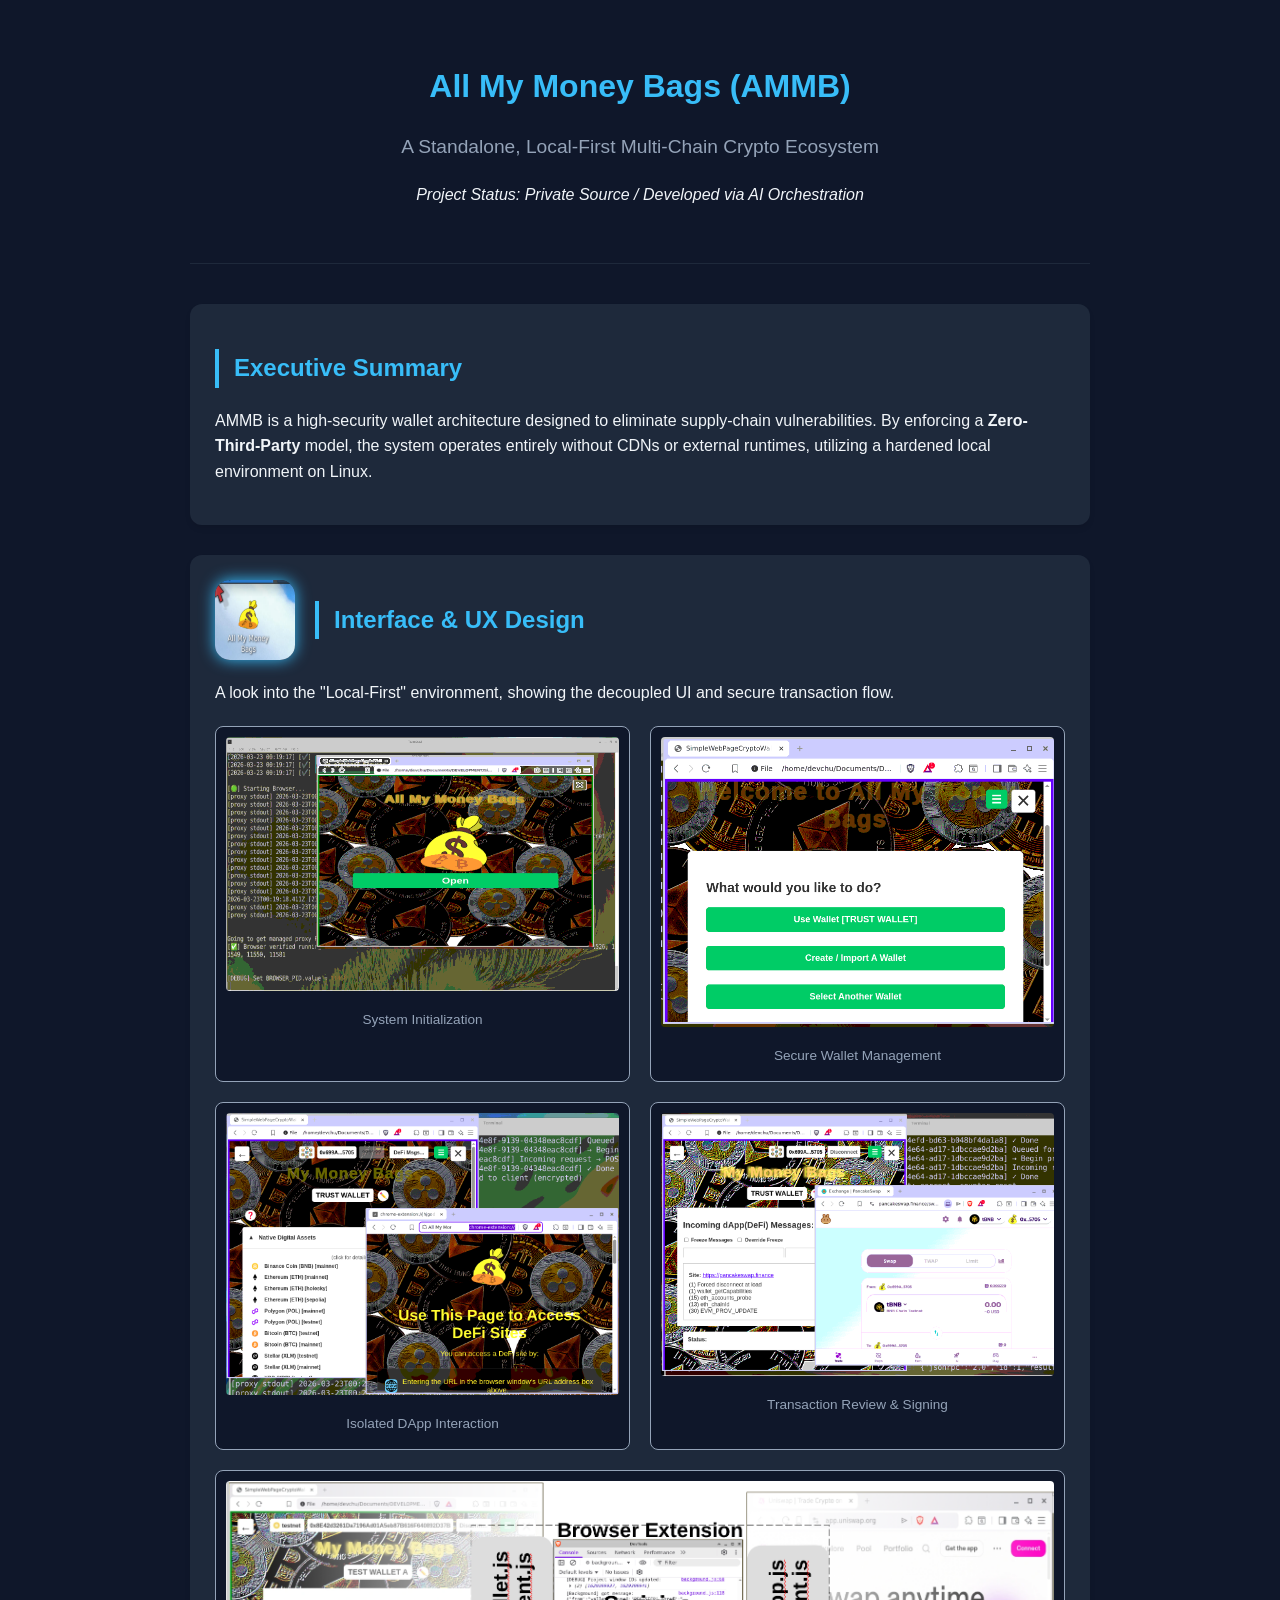
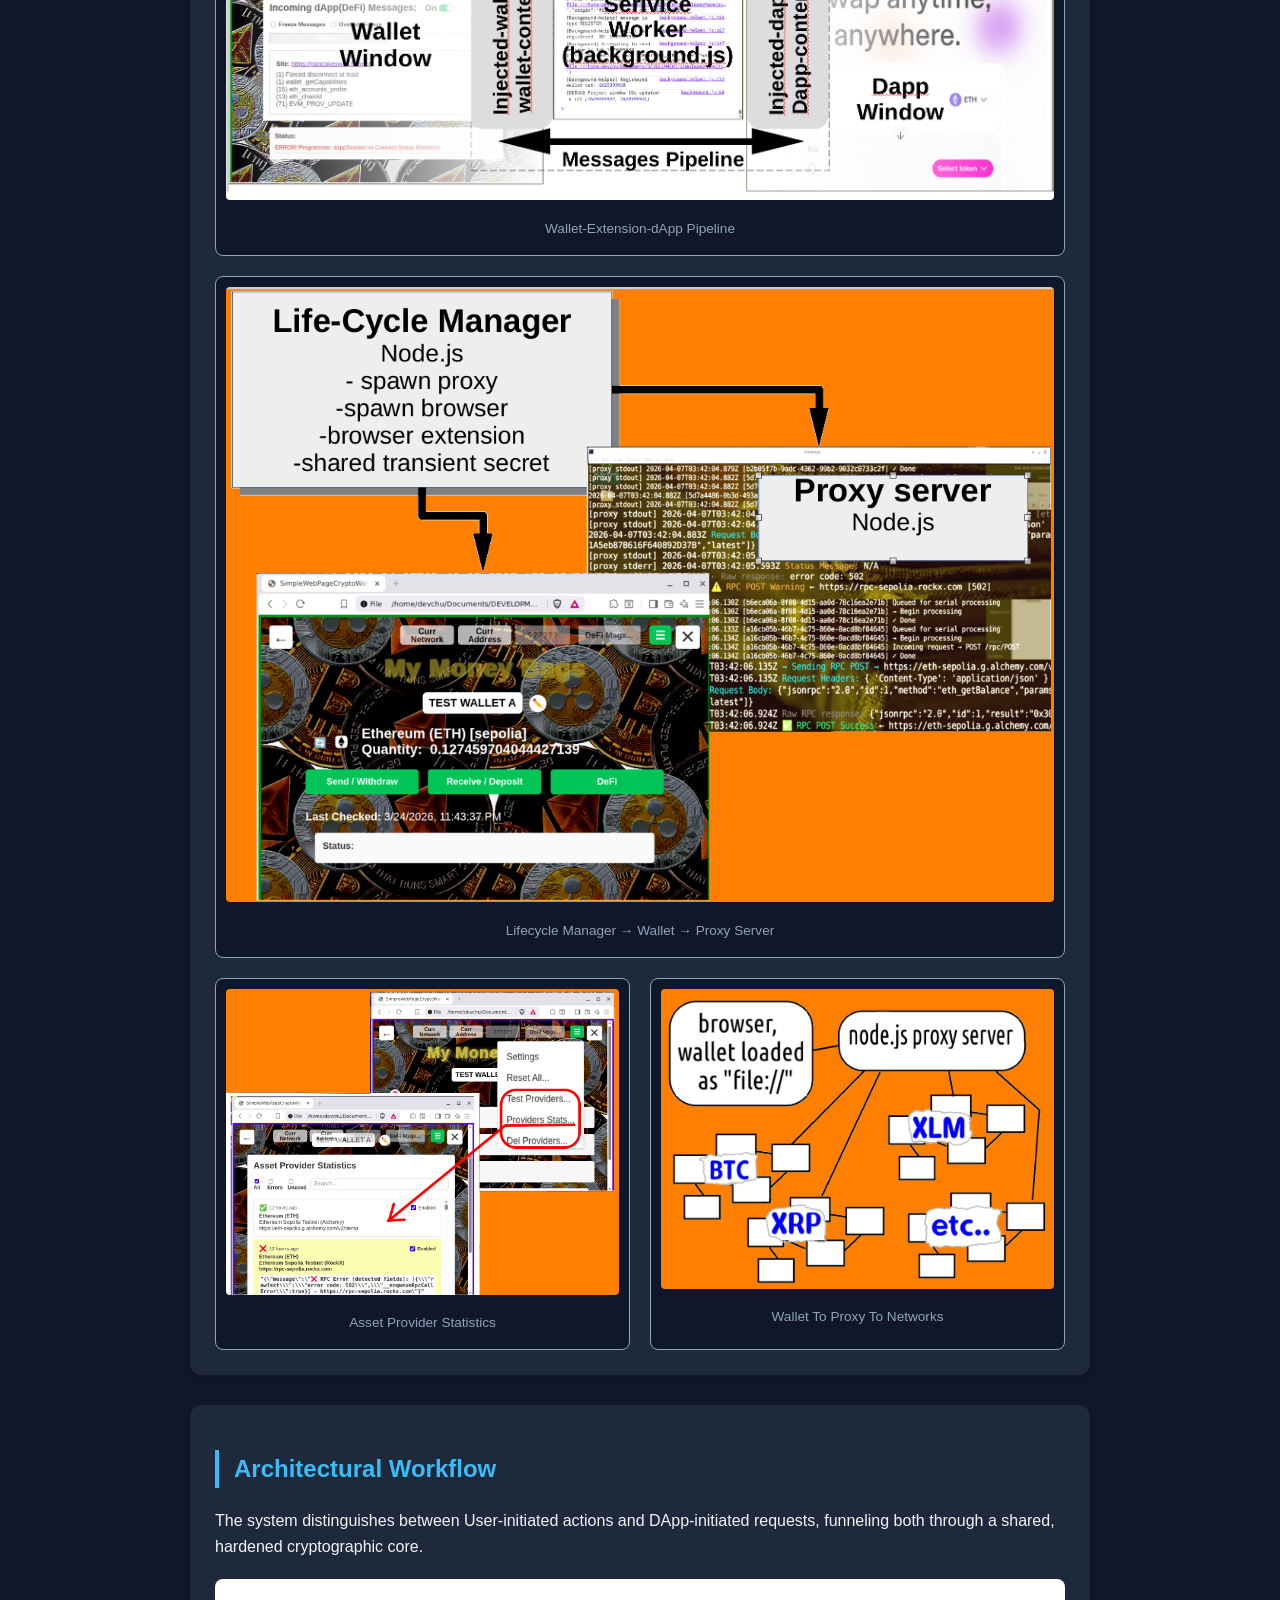
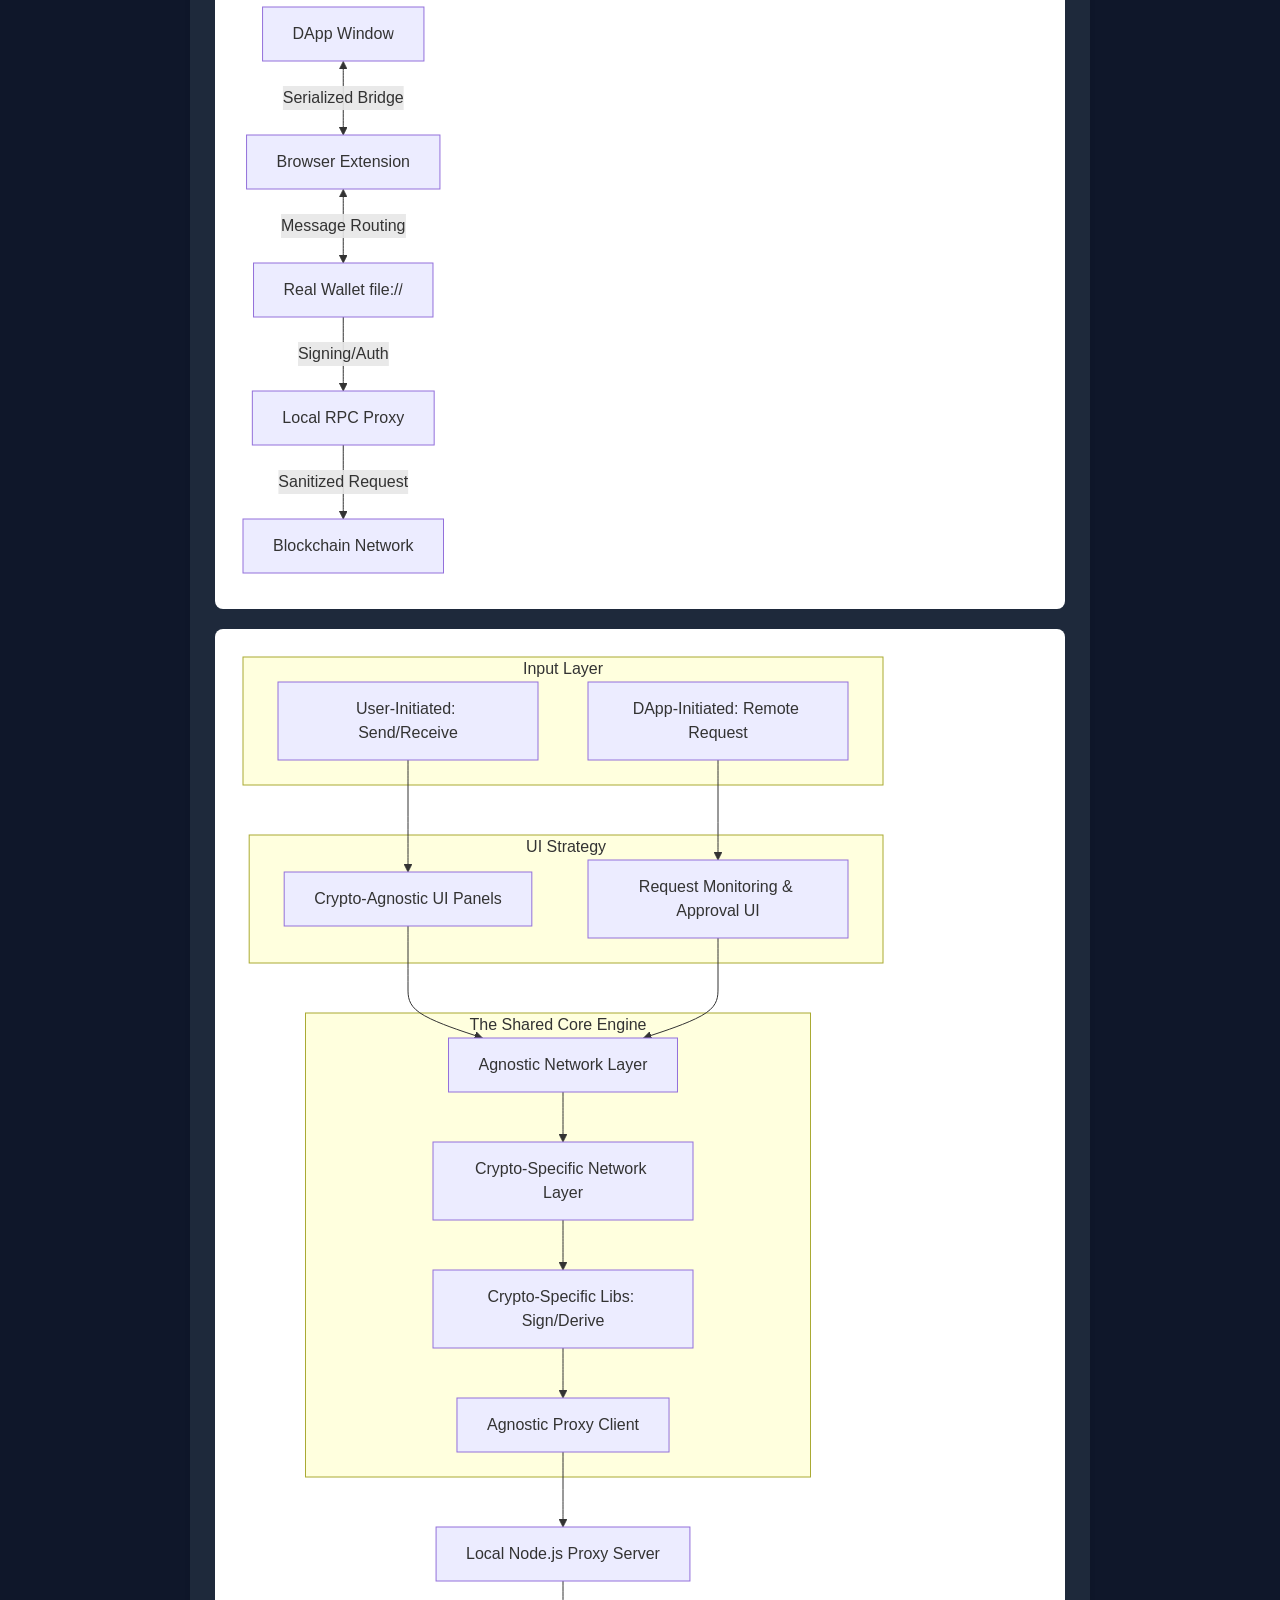
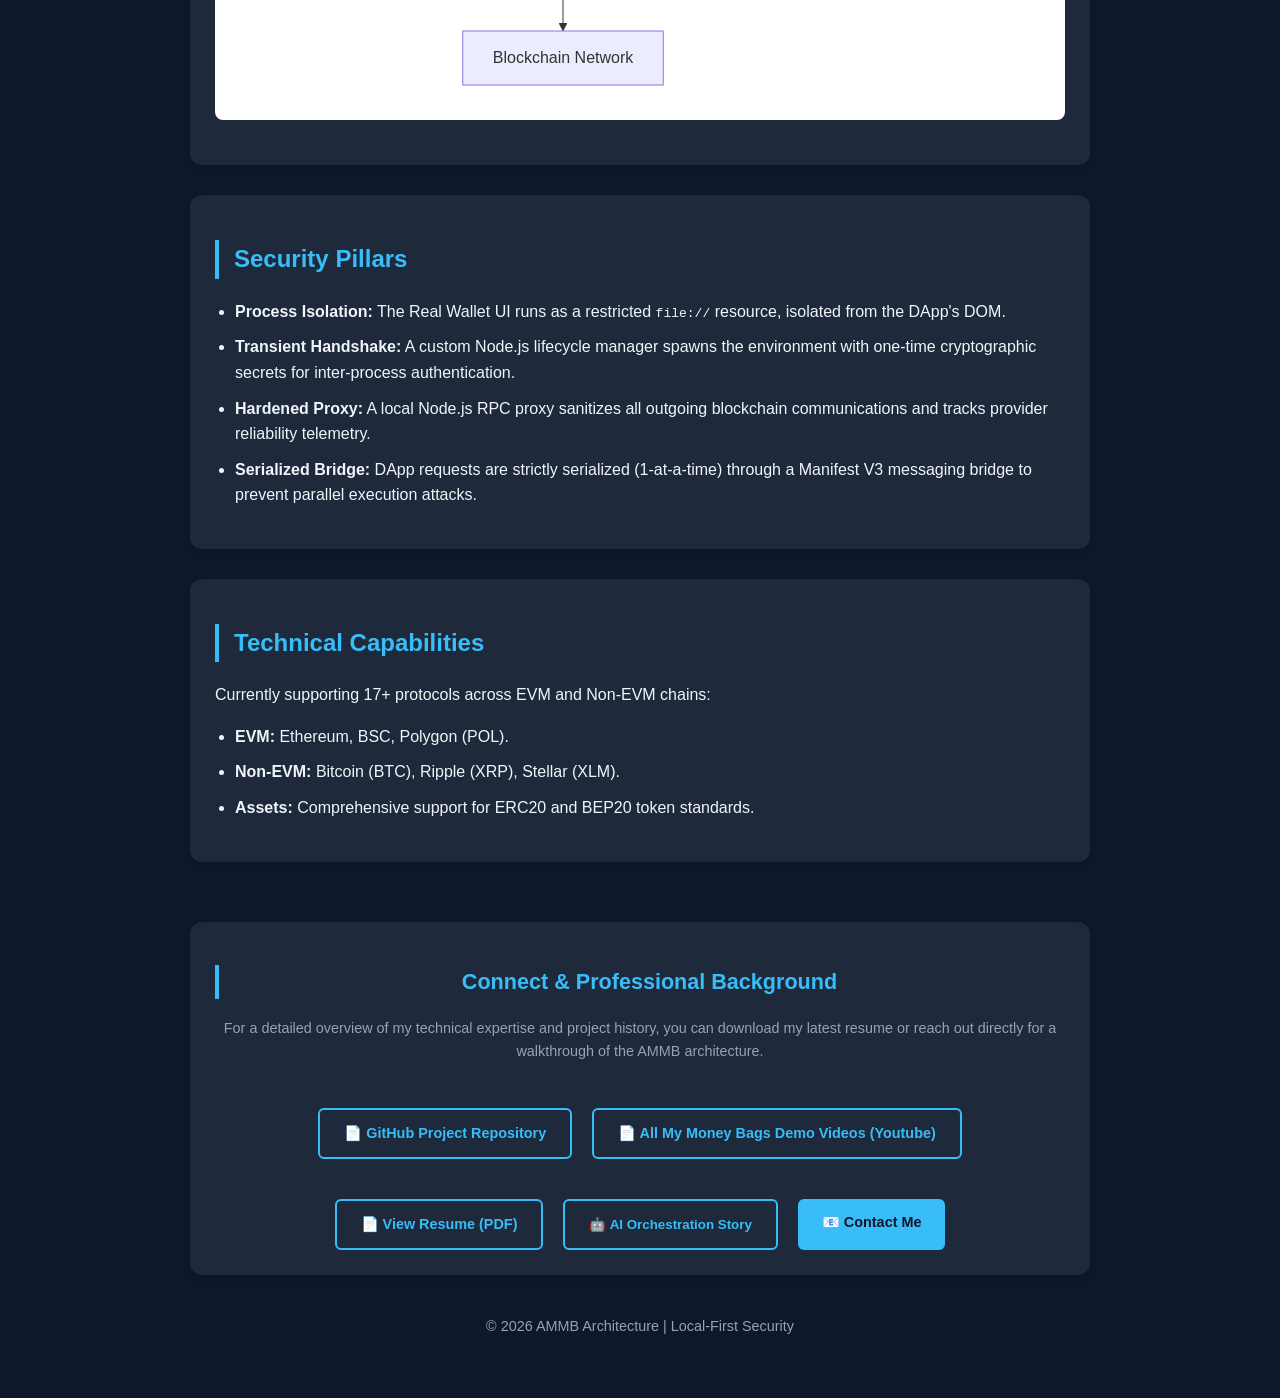
==== index.html @ 020bfd49 "initial commit" ====
<!DOCTYPE html>
<html lang="en">
<head>
    <meta charset="UTF-8">
    <meta name="viewport" content="width=device-width, initial-scale=1.0">
    <title>All My Money Bags | Secure Multi-Chain Architecture</title>
    <link rel="stylesheet" href="index.css" />
    <script src="mermaid.min.js"></script>
</head>
<body>

<div class="container">
    <header>
        <h1>All My Money Bags (AMMB)</h1>
        <p class="tagline">A Standalone, Local-First Multi-Chain Crypto Ecosystem</p>
        <p><em>Project Status: Private Source / Developed via AI Orchestration</em></p>
    </header>

    <section class="card">
        <h2>Executive Summary</h2>
        <p>AMMB is a high-security wallet architecture designed to eliminate supply-chain vulnerabilities. By enforcing a <strong>Zero-Third-Party</strong> model, the system operates entirely without CDNs or external runtimes, utilizing a hardened local environment on Linux.</p>
    </section>

    <section class="card">
        <div class="icon-header">
            <img src="desktop.icon.png" alt="AMMB Logo">
            <h2>Interface & UX Design</h2>
        </div>
        <p>A look into the "Local-First" environment, showing the decoupled UI and secure transaction flow.</p>

        <div class="gallery">
            <div class="gallery-item">
                <img src="starting.app.png" alt="App Launch">
                <p>System Initialization</p>
            </div>
            <div class="gallery-item">
                <img src="select.wallet.png" alt="Wallet Selection">
                <p>Secure Wallet Management</p>
            </div>
            <div class="gallery-item">
                <img src="dapp.1.png" alt="DApp Request">
                <p>Isolated DApp Interaction</p>
            </div>
            <div class="gallery-item">
                <img src="dapp.2.png" alt="Signing Flow">
                <p>Transaction Review & Signing</p>
            </div>
            <div class="gallery-item full-width">
                <img src="wallet-extension-dapp-pipeline.png" alt="Wallet Extension DApp Pipeline">
                <p>Wallet-Extension-dApp Pipeline</p>
            </div>
            <div class="gallery-item full-width">
                <img src="life-cycle-mgr-wallet-proxy-server.png" alt="Lifecycle Manager Wallet Proxy Server">
                <p>Lifecycle Manager → Wallet → Proxy Server</p>
            </div>
            <div class="gallery-item">
                <img src="asset.provider.statistics.jpg" alt="Asset Provider Stats">
                <p>Asset Provider Statistics</p>
            </div>
            <div class="gallery-item">
                <img src="wallet.proxy.networks.jpg" alt="Wallet to Proxy to Networks">
                <p>Wallet To Proxy To Networks</p>
            </div>
        </div>
    </section>

    <section class="card">
        <h2>Architectural Workflow</h2>
        <p>The system distinguishes between User-initiated actions and DApp-initiated requests, funneling both through a shared, hardened cryptographic core.</p>

        <div class="mermaid">
            graph TD
                A[DApp Window] <-->|Serialized Bridge| B[Browser Extension]
                B <-->|Message Routing| C[Real Wallet file://]
                C -->|Signing/Auth| D[Local RPC Proxy]
                D -->|Sanitized Request| E[Blockchain Network]
        </div>

        <div class="mermaid">
            graph TD
                subgraph "Input Layer"
                    User[User-Initiated: Send/Receive]
                    DApp[DApp-Initiated: Remote Request]
                end

                subgraph "UI Strategy"
                    User --> ManualUI[Crypto-Agnostic UI Panels]
                    DApp --> DAppUI[Request Monitoring & Approval UI]
                end

                subgraph "The Shared Core Engine"
                    ManualUI --> AgnosticNet[Agnostic Network Layer]
                    DAppUI --> AgnosticNet
                    AgnosticNet --> CryptoNet[Crypto-Specific Network Layer]
                    CryptoNet --> CryptoLib[Crypto-Specific Libs: Sign/Derive]
                    CryptoLib --> ProxyClient[Agnostic Proxy Client]
                end

                ProxyClient --> ProxyServer[Local Node.js Proxy Server]
                ProxyServer --> Blockchain[Blockchain Network]
        </div>
    </section>

    <section class="card">
        <h2>Security Pillars</h2>
        <ul>
            <li><strong>Process Isolation:</strong> The Real Wallet UI runs as a restricted <code>file://</code> resource, isolated from the DApp's DOM.</li>
            <li><strong>Transient Handshake:</strong> A custom Node.js lifecycle manager spawns the environment with one-time cryptographic secrets for inter-process authentication.</li>
            <li><strong>Hardened Proxy:</strong> A local Node.js RPC proxy sanitizes all outgoing blockchain communications and tracks provider reliability telemetry.</li>
            <li><strong>Serialized Bridge:</strong> DApp requests are strictly serialized (1-at-a-time) through a Manifest V3 messaging bridge to prevent parallel execution attacks.</li>
        </ul>
    </section>

    <section class="card">
        <h2>Technical Capabilities</h2>
        <p>Currently supporting 17+ protocols across EVM and Non-EVM chains:</p>
        <ul>
            <li><strong>EVM:</strong> Ethereum, BSC, Polygon (POL).</li>
            <li><strong>Non-EVM:</strong> Bitcoin (BTC), Ripple (XRP), Stellar (XLM).</li>
            <li><strong>Assets:</strong> Comprehensive support for ERC20 and BEP20 token standards.</li>
        </ul>
    </section>

    <footer class="footer">
        <section class="card">
            <h2>Connect & Professional Background</h2>
            <p>For a detailed overview of my technical expertise and project history, you can download my latest resume or reach out directly for a walkthrough of the AMMB architecture.</p>

            <div class="cta-group">
                <a href="https://github.com/elicorrales/AllMyMoneyBagsCryptoWallet/blob/main/README.md" class="cta-btn secondary" target="_blank">
                    📄 GitHub Project Repository
                </a>

                <a href="https://youtube.com/playlist?list=PL8DQTC0IZtMt-gPWAXvIIGQtCPgY0pz-s&si=zpwm9-ly-qewLOKD" class="cta-btn secondary" target="_blank">
                    📄 All My Money Bags Demo Videos (Youtube)
                </a>

                <a href="The.Latest.Resume.pdf" class="cta-btn secondary" target="_blank">
                    📄 View Resume (PDF)
                </a>

                <button id="openAiModal" class="cta-btn secondary">
                    🤖 AI Orchestration Story
                </button>

                <a href="mailto:e_corrales2003@yahoo.com" class="cta-btn">
                    📧 Contact Me
                </a>
            </div>
        </section>

        <p style="margin-top: 40px;">&copy; 2026 AMMB Architecture | Local-First Security</p>
    </footer>
</div>

<div id="imageModal" class="modal" onclick="this.style.display='none'">
    <img class="modal-content" id="modalImg">
</div>

<!-- AI MODAL -->
<div id="aiOrchestrationModal" class="ai-modal-overlay" onclick="this.style.display='none'">
    <div class="ai-modal-container">

        <div class="ai-modal-header">
            <h2>The Architect’s Framework</h2>
            <p class="tagline">How 40 years of structural wisdom directed the AI velocity.</p>
        </div>

        <div class="ai-grid">
            <div class="ai-step">
                <h3>Beyond "Vibe Coding"</h3>
                <p>I quickly learned that casual prompting fails as complexity scales. I shifted to <strong>Context-First Engineering</strong>: providing precise snippets across all project layers (UI, Network, Lib) to maintain a perfect mental map of the system's state.</p>
            </div>

            <div class="ai-step">
                <h3>The Meld-Filter Strategy</h3>
                <p>No AI code entered the project unchecked. I utilized <strong>Meld</strong> for side-by-side file comparisons, ensuring every line proposed by the AI served the architecture, not just the immediate request.</p>
            </div>

            <div class="ai-step">
                <h3>Atomic Refactoring</h3>
                <p>To prevent "hallucination drift," I kept chat histories short and focused. I acted as the lead architect, enforcing directory separation by layer and feature, while constantly refactoring helper functions for long-term stability.</p>
            </div>

            <div class="ai-step">
                <h3>The "Punt & Regroup" Safety Net</h3>
                <p>Coding with AI requires obsessive version control. When a prompt led down a "rabbit trail," I used <strong>Git</strong> to instantly reset to the last stable commit and regroup with a fresh architectural perspective.</p>
            </div>
        </div>

        <div class="toolchain-section">
            <p class="toolchain-label">ENGINEERING TOOLCHAIN:</p>
            <span class="toolchain-tag">Linux Terminal</span>
            <span class="toolchain-tag">Vim</span>
            <span class="toolchain-tag">Meld (Diff)</span>
            <span class="toolchain-tag">Grep / Find</span>
            <span class="toolchain-tag">Git</span>
        </div>
    </div>
</div>

<script src="index.js" defer></script>

</body>
</html>
---- index.css ----
/* index.css */

:root {
    --bg: #0f172a;
    --card-bg: #1e293b;
    --text: #f1f5f9;
    --accent: #38bdf8;
    --secondary: #94a3b8;
}

body {
    font-family: 'Segoe UI', Tahoma, Geneva, Verdana, sans-serif;
    background-color: var(--bg);
    color: var(--text);
    line-height: 1.6;
    margin: 0;
    padding: 0;
}

.container {
    max-width: 900px;
    margin: 0 auto;
    padding: 40px 20px;
}

header {
    text-align: center;
    border-bottom: 1px solid var(--card-bg);
    padding-bottom: 40px;
    margin-bottom: 40px;
}

h1 { color: var(--accent); margin-bottom: 10px; }
.tagline { font-size: 1.2rem; color: var(--secondary); }

.card {
    background: var(--card-bg);
    padding: 25px;
    border-radius: 12px;
    margin-bottom: 30px;
    box-shadow: 0 4px 6px -1px rgba(0, 0, 0, 0.1);
}

h2 { border-left: 4px solid var(--accent); padding-left: 15px; color: var(--accent); }

.mermaid {
    background: white;
    padding: 20px;
    border-radius: 8px;
    margin: 20px 0;
}

ul { padding-left: 20px; }
li { margin-bottom: 10px; }

.footer {
    text-align: center;
    margin-top: 60px;
    color: var(--secondary);
    font-size: 0.9rem;
}

.cta-btn {
    display: inline-block;
    background: var(--accent);
    color: var(--bg);
    padding: 12px 24px;
    border-radius: 6px;
    text-decoration: none;
    font-weight: bold;
    margin-top: 20px;
}

.cta-btn:hover { opacity: 0.9; }

.gallery {
    display: grid;
    grid-template-columns: repeat(auto-fit, minmax(300px, 1fr));
    gap: 20px;
    margin-top: 20px;
}

.gallery-item {
    background: #0f172a;
    border: 1px solid var(--secondary);
    border-radius: 8px;
    overflow: hidden;
    text-align: center;
    padding: 10px;
}

.gallery-item img {
    max-width: 100%;
    height: auto;
    border-radius: 4px;
    transition: transform 0.3s ease;
    cursor: pointer;
}

.gallery-item img:hover {
    transform: scale(1.02);
}

.gallery-item p {
    font-size: 0.85rem;
    color: var(--secondary);
    margin-top: 10px;
    margin-bottom: 5px;
}

.icon-header {
    display: flex;
    align-items: center;
    gap: 20px;
    margin-bottom: 20px;
}

.icon-header img {
    width: 80px;
    height: 80px;
    border-radius: 15px;
    box-shadow: 0 0 15px var(--accent);
}

.cta-group {
    display: flex;
    justify-content: center;
    gap: 20px;
    flex-wrap: wrap;
    margin-top: 25px;
}

.cta-btn.secondary {
    background: transparent;
    color: var(--accent);
    border: 2px solid var(--accent);
}

.cta-btn.secondary:hover {
    background: var(--accent);
    color: var(--bg);
}

/* IMAGE MODAL */
.modal {
    display: none;
    position: fixed;
    z-index: 1000;
    top: 0;
    left: 0;
    width: 100%;
    height: 100%;
    background-color: rgba(15, 23, 42, 0.95);
    cursor: zoom-out;
    align-items: center;
    justify-content: center;
}

/* Modal Content (The Image) */
.modal-content {
    max-width: 90%;
    max-height: 90%;
    border-radius: 8px;
    box-shadow: 0 0 20px rgba(0, 0, 0, 0.5);
    animation: zoomIn 0.3s ease;
}

@keyframes zoomIn {
    from { transform: scale(0.9); opacity: 0; }
    to { transform: scale(1); opacity: 1; }
}

/* Update gallery items to show they are clickable */
.gallery-item img {
    cursor: pointer;
}

.gallery-item.full-width {
    grid-column: 1 / -1; /* span all columns */
}

/* AI Narrative Modal */
.ai-modal-overlay {
    display: none;
    position: fixed;
    z-index: 2000;
    left: 0;
    top: 0;
    width: 100%;
    height: 100%;
    background-color: rgba(15, 23, 42, 0.98);
    align-items: center;
    justify-content: center;

    padding: 40px 20px;          /* ✅ added */
    box-sizing: border-box;      /* ✅ added */
}

.ai-modal-overlay.active {
    display: flex;
}

.ai-modal-container {
    background: var(--card-bg);
    color: var(--text);

    margin: 20px;
    padding: 40px;
    width: 95%;
    max-width: 850px;

    border-radius: 12px;
    border: 1px solid var(--accent);
    position: relative;
    box-shadow: 0 0 30px rgba(56, 189, 248, 0.15);

    max-height: 90vh;            /* ✅ added */
    overflow-y: auto;            /* ✅ added */
}

.ai-modal-header {
    border-bottom: 1px solid var(--bg);
    padding-bottom: 20px;
    margin-bottom: 30px;
}

.ai-modal-header h2 {
    border: none;
    padding: 0;
    margin: 0;
}

.ai-grid {
    display: grid;
    grid-template-columns: repeat(auto-fit, minmax(280px, 1fr));
    gap: 20px;
}

.ai-step {
    background: var(--bg);
    padding: 20px;
    border-radius: 8px;
    border-left: 3px solid var(--accent);
}

.ai-step h3 {
    color: var(--accent);
    margin-top: 0;
    font-size: 1.1rem;
}

.close-ai-modal {
    position: absolute;
    right: 20px;
    top: 15px;
    font-size: 30px;
    color: var(--secondary);
    cursor: pointer;
}

.close-ai-modal:hover { color: var(--accent); }

@media (max-width: 600px) {
    .ai-modal-container { padding: 20px; }
}

.toolchain-section {
    margin-top: 30px;
    padding-top: 20px;
    border-top: 1px solid var(--bg);
}

.toolchain-label {
    color: var(--secondary);
    font-size: 0.8rem;
    letter-spacing: 1px;
    margin-bottom: 10px;
}

.toolchain-tag {
    display: inline-block;
    background: rgba(56, 189, 248, 0.1);
    color: var(--accent);
    padding: 4px 12px;
    border-radius: 4px;
    font-family: 'Courier New', Courier, monospace;
    font-size: 0.85rem;
    margin: 0 8px 8px 0;
    border: 1px solid rgba(56, 189, 248, 0.3);
}
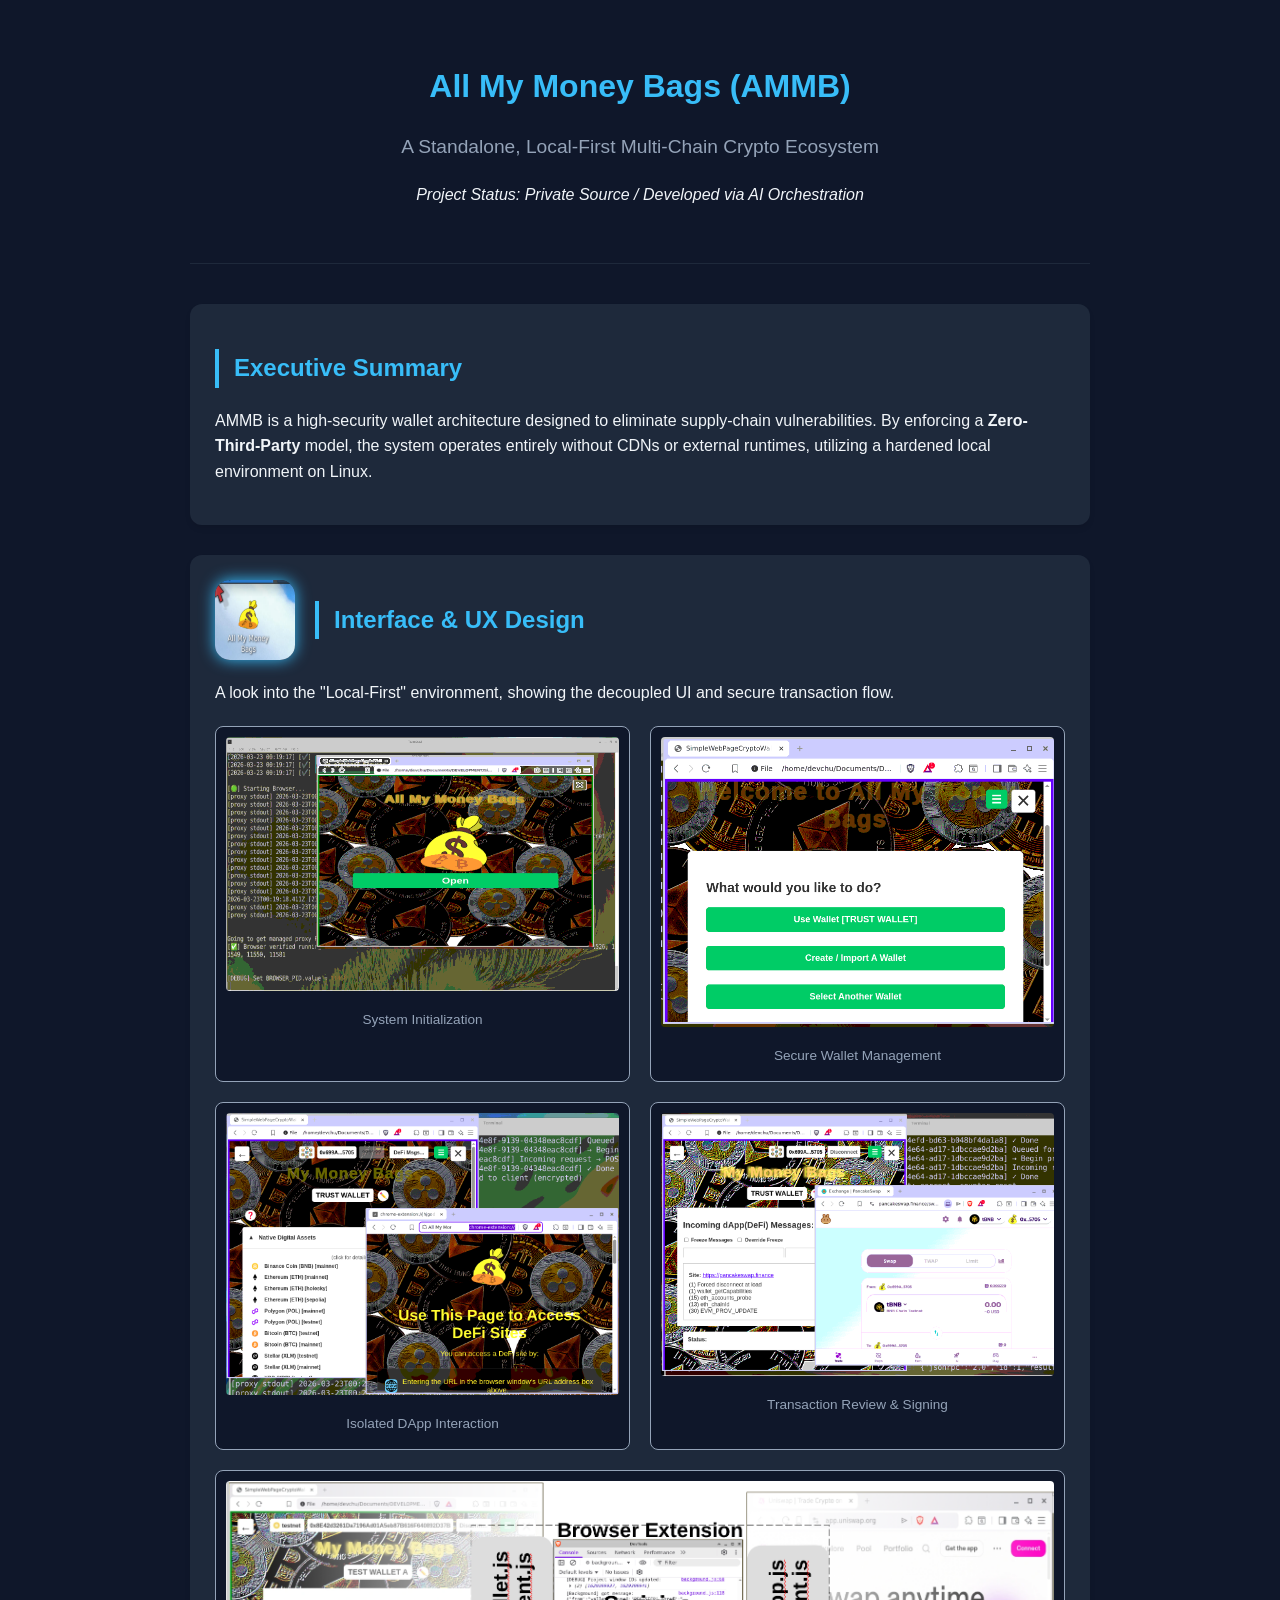
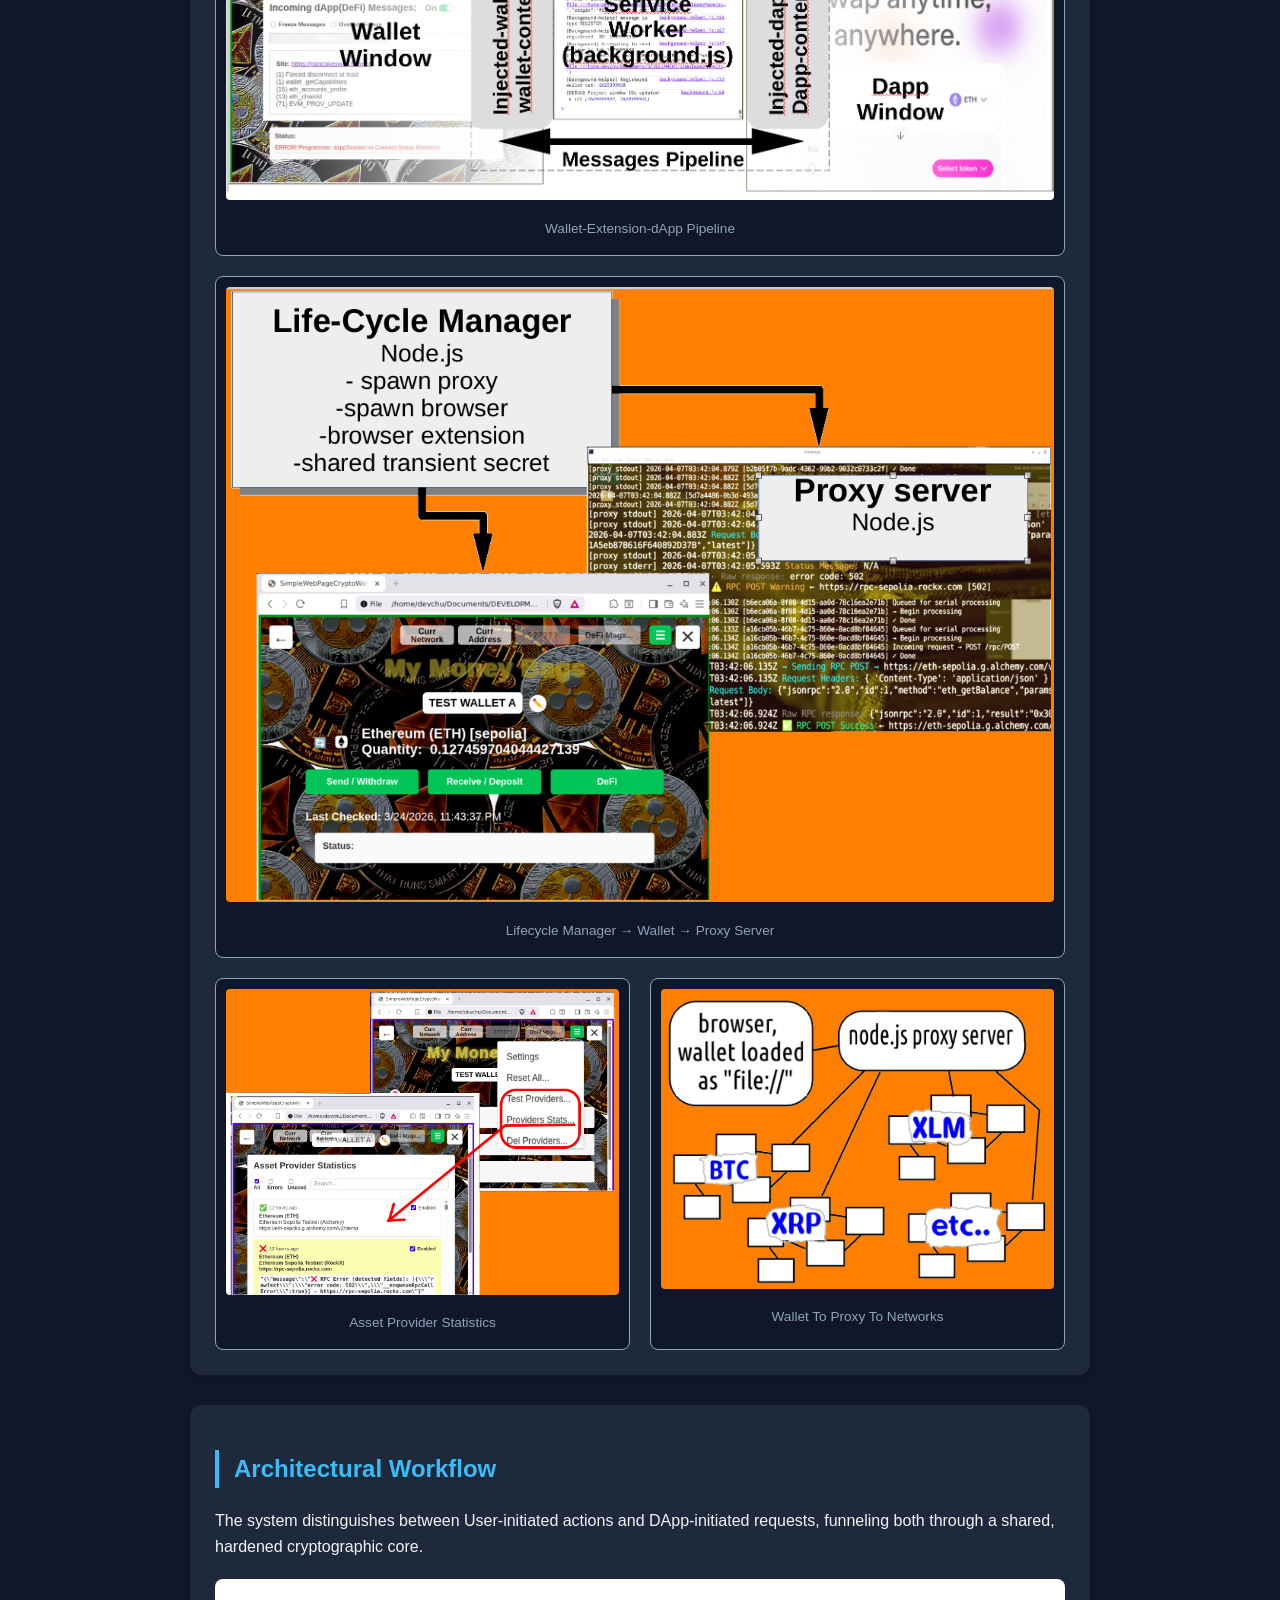
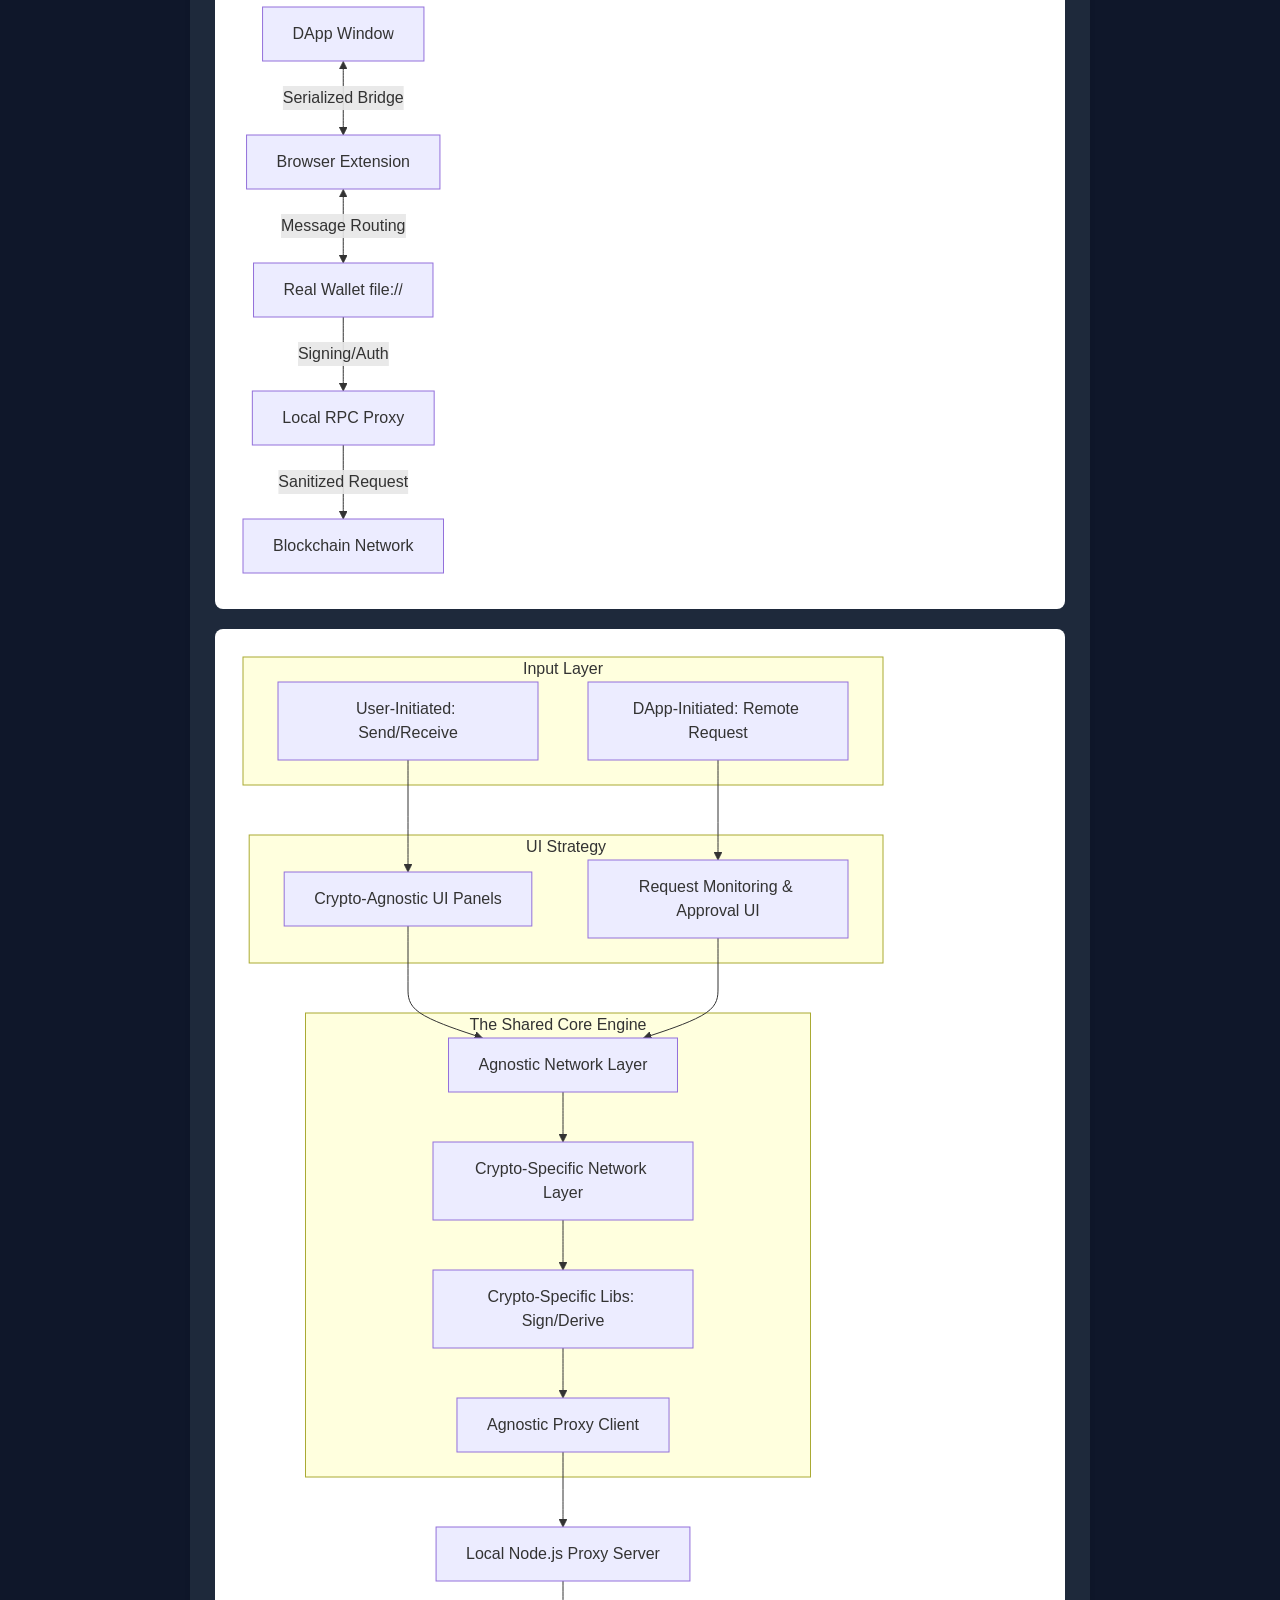
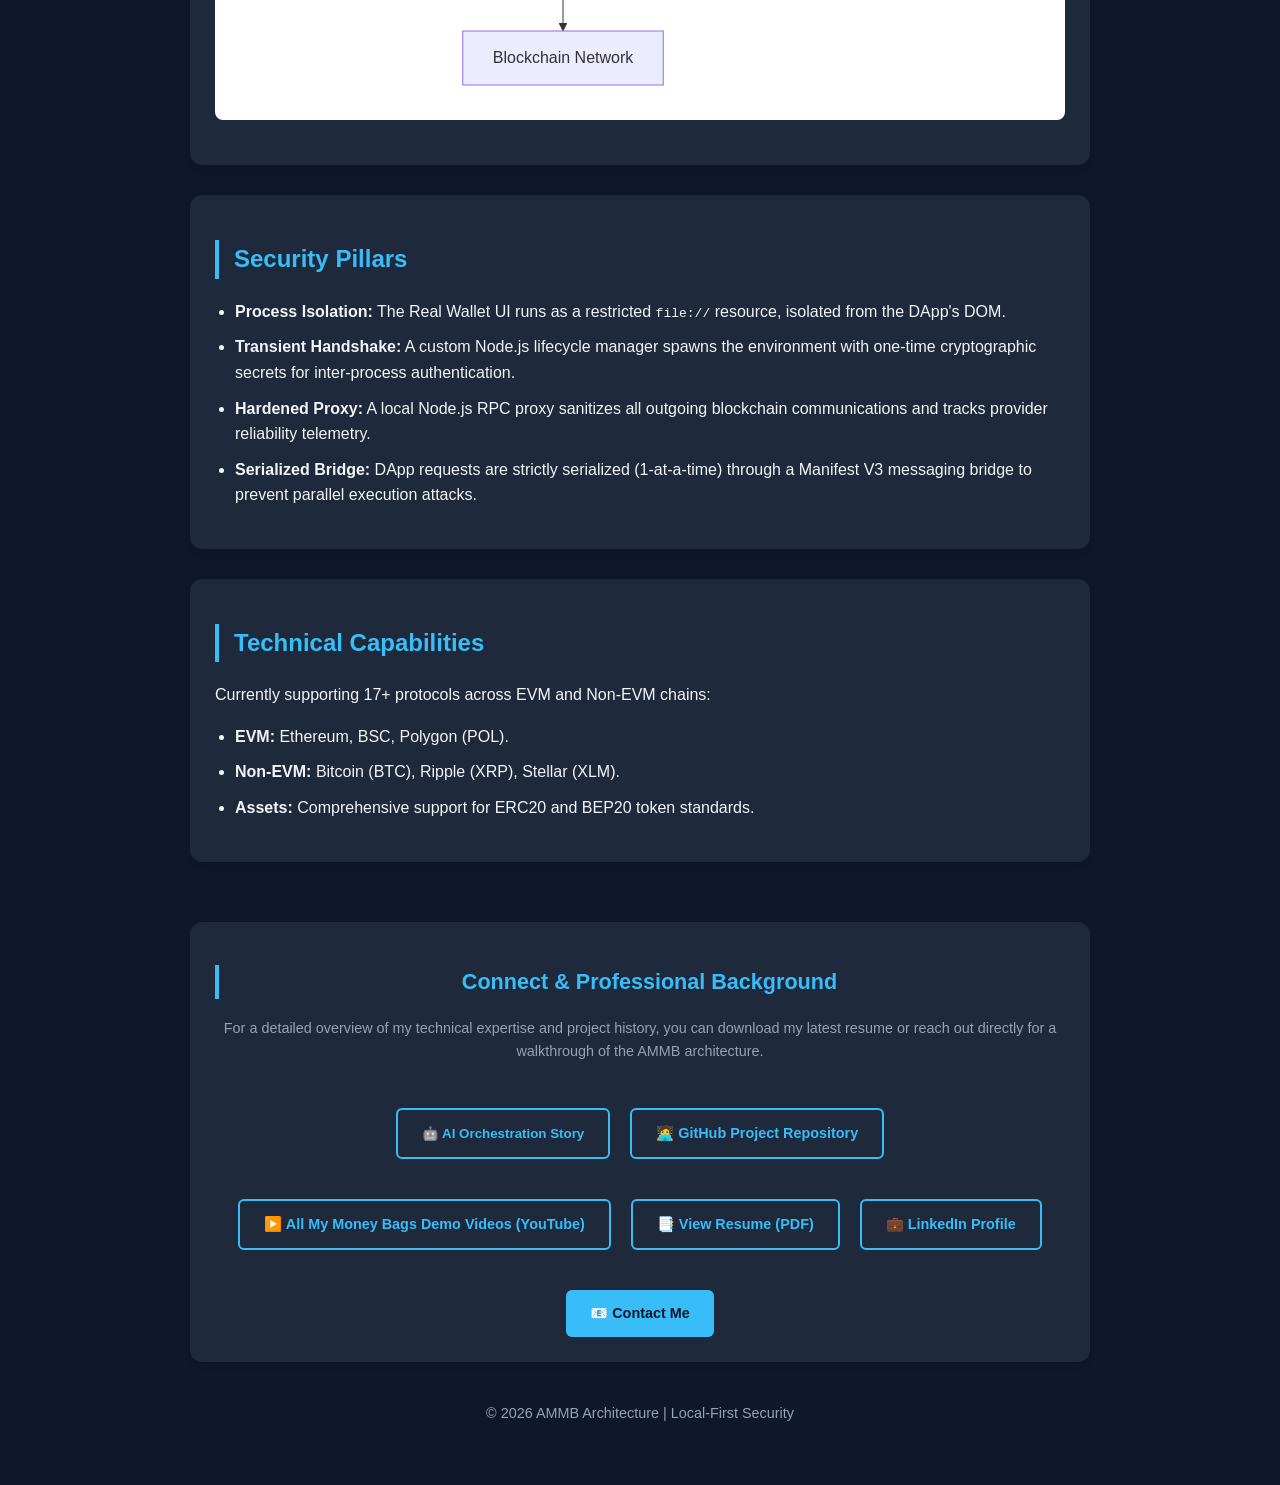
==== commit a1f18eb2: "." ====
--- a/index.html
+++ b/index.html
@@ -127,21 +127,25 @@
             <p>For a detailed overview of my technical expertise and project history, you can download my latest resume or reach out directly for a walkthrough of the AMMB architecture.</p>
 
             <div class="cta-group">
-                <a href="https://github.com/elicorrales/AllMyMoneyBagsCryptoWallet/blob/main/README.md" class="cta-btn secondary" target="_blank">
-                    📄 GitHub Project Repository
-                </a>
-
-                <a href="https://youtube.com/playlist?list=PL8DQTC0IZtMt-gPWAXvIIGQtCPgY0pz-s&si=zpwm9-ly-qewLOKD" class="cta-btn secondary" target="_blank">
-                    📄 All My Money Bags Demo Videos (Youtube)
-                </a>
-
-                <a href="The.Latest.Resume.pdf" class="cta-btn secondary" target="_blank">
-                    📄 View Resume (PDF)
-                </a>
-
                 <button id="openAiModal" class="cta-btn secondary">
                     🤖 AI Orchestration Story
                 </button>
+
+                <a href="https://github.com/elicorrales/AllMyMoneyBagsCryptoWallet/blob/main/README.md" class="cta-btn secondary" target="_blank">
+                    🧑‍💻 GitHub Project Repository
+                </a>
+
+                <a href="https://youtube.com/playlist?list=PL8DQTC0IZtMt-gPWAXvIIGQtCPgY0pz-s&si=zpwm9-ly-qewLOKD" class="cta-btn secondary" target="_blank">
+                    ▶️ All My Money Bags Demo Videos (YouTube)
+                </a>
+
+                <a href="The.Latest.Resume.pdf" class="cta-btn secondary" target="_blank">
+                    📑 View Resume (PDF)
+                </a>
+
+                <a href="https://www.linkedin.com/in/eli-corrales-7182a4374/" class="cta-btn secondary" target="_blank">
+                    💼 LinkedIn Profile
+                </a>
 
                 <a href="mailto:e_corrales2003@yahoo.com" class="cta-btn">
                     📧 Contact Me
